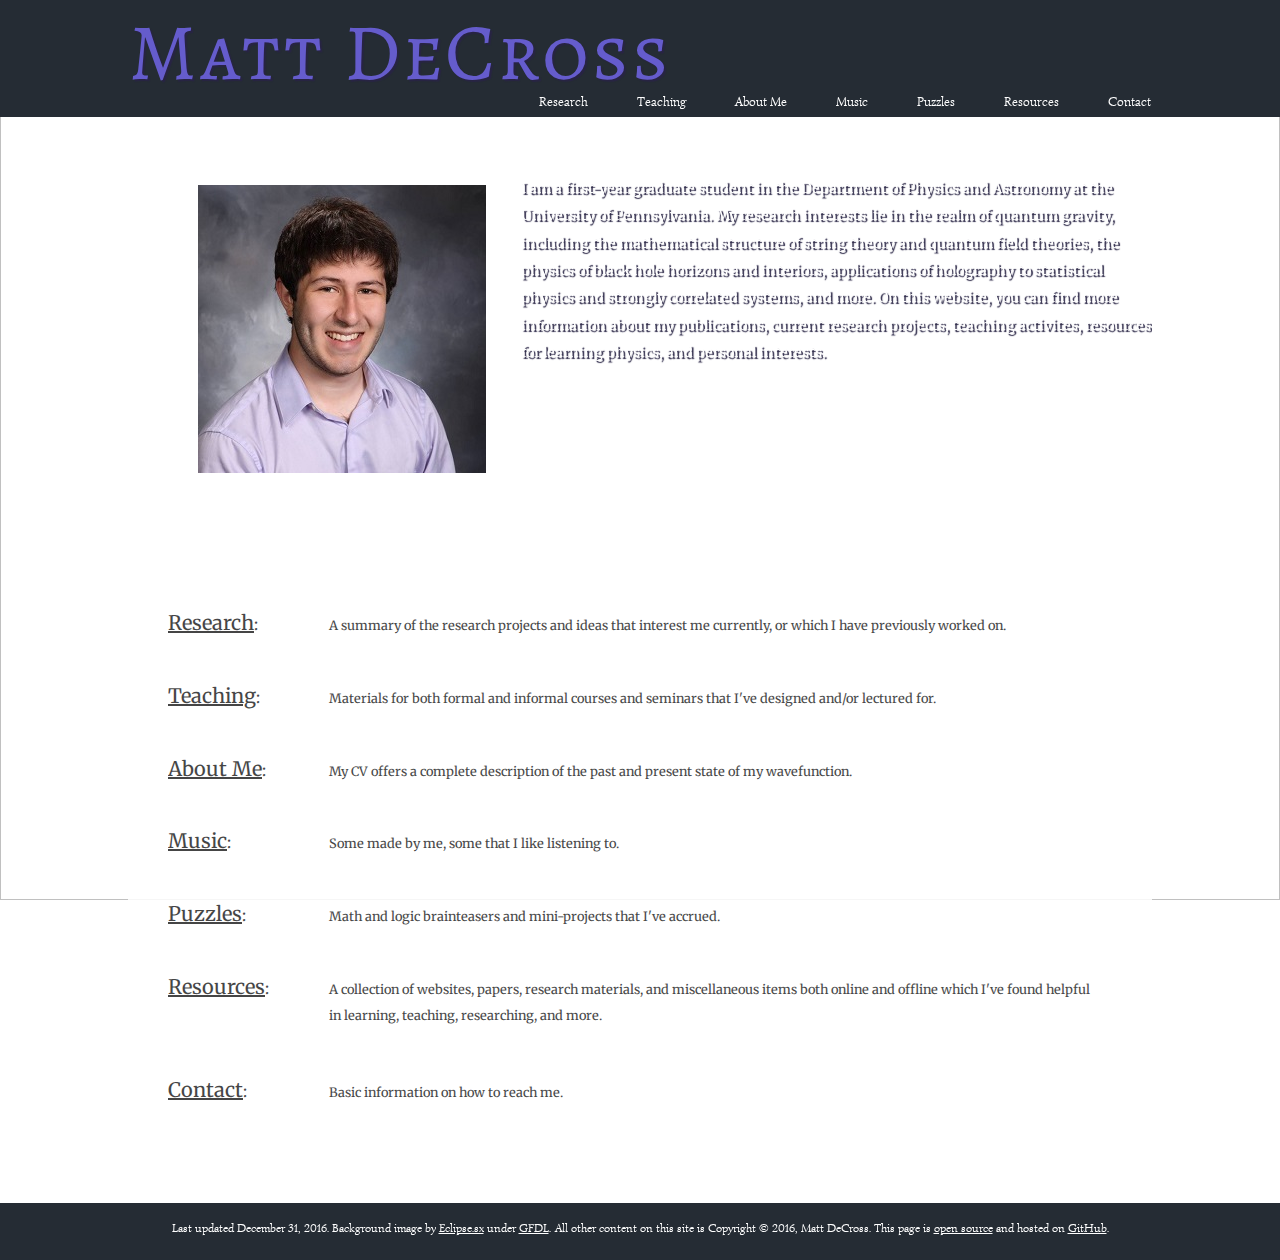
==== index.html @ e7d0e7f9 "Updated front page description." ====
<!DOCTYPE html>
<html lang="en-US">
<head>
<link href='https://fonts.googleapis.com/css?family=Alegreya+SC|Simonetta|Merriweather' rel='stylesheet' type='text/css'>
<link rel="stylesheet" href="mainHome.css">
<meta name="google-site-verification" content="Tqt2Gln1yf5joHPBkiBTXpJOGu27lhAdtxjU4X2Ib1w" />
<meta charset="utf-8">
<meta name="description" content="Matt DeCross is a physics graduate student at the University of Pennsylvania. His research interests are in high energy theory, in particular the physics of black holes, quantum gravity, particle theory, and general relativity.">
<meta name="keywords" content="Matt DeCross, Matthew DeCross, DeCross, physics, physicist, theoretical physics">
<meta name="robots" content="index, follow">
<meta name="author" content="Matt DeCross">
<title>Matt DeCross's Home Page</title>
</head>
<body>
<header>
<div class="header_box">
<div class="header_name">
<h1><a href="https://mdecross.github.io/">Matt DeCross</a></h1>
</div>
<div class="header_options">
<h2><a href="https://mdecross.github.io/research">Research</a></h2>
<h2><a href="https://mdecross.github.io/teaching">Teaching</a></h2>
<h2><a href="https://mdecross.github.io/aboutme">About Me</a></h2>
<h2><a href="https://mdecross.github.io/music">Music</a></h2>
<h2><a href="https://mdecross.github.io/puzzles">Puzzles</a></h2>
<h2><a href="https://mdecross.github.io/resources">Resources</a></h2>
<h3><a href="https://mdecross.github.io/contact">Contact</a></h3>
</div> 
</div>
</header>

<div class="backstretch">
<img src="milkyway.jpg" id="bg"/></div>
<!--Background image licensed under GFDL, by Eclipse.sx-->

<div class="container">
 <div class="top_box">
  <div class="photo_box">
    <div class = "coverphoto">
      <img src="coverphoto.jpg"/>
    </div>
  </div>
  I am a first-year graduate student in the Department of Physics and Astronomy at the University of Pennsylvania. 
  My research interests lie in the realm of quantum gravity, including the mathematical structure of string theory 
  and quantum field theories, the physics of black hole horizons and interiors, applications of holography to statistical physics 
  and strongly correlated systems, and more. On this website, you can find more information about my publications, current 
  research projects, teaching activites, resources for learning physics, and personal interests.
 </div>
  <div class="midbar">
<table style="width:100%">
<tr>
<td><h1><a href="https://mdecross.github.io/research">Research</a>:</h1></td>
<td><h2>A summary of the research projects and ideas that interest me currently, or which I have previously worked on.<br><br></h2> </td>
</tr>
<tr>
<td><h1><a href="https://mdecross.github.io/teaching">Teaching</a>:</h1></td>
<td><h2>Materials for both formal and informal courses and seminars that I've designed and/or lectured for.<br><br></h2></td>
</tr>
<tr>
<td><h1><a href="https://mdecross.github.io/aboutme">About Me</a>:</h1></td>
<td><h2>My CV offers a complete description of the past and present state of my wavefunction.<br><br></h2></td>
</tr>
<tr>
<td><h1><a href="https://mdecross.github.io/music">Music</a>:</h1></td>
<td><h2>Some made by me, some that I like listening to.<br><br></h2></td>
</tr>
<tr>
<td><h1><a href="https://mdecross.github.io/puzzles">Puzzles</a>:</h1></td>
<td><h2>Math and logic brainteasers and mini-projects that I've accrued.<br><br></h2></td>
</tr>
<tr>
<td><h1><a href="https://mdecross.github.io/resources">Resources</a>:</h1></td>
<td><h2>A collection of websites, papers, research materials, and miscellaneous items both online and offline which I've found helpful in learning, teaching, researching, and more.<br><br></h2></td>
</tr>
<tr>
<td><h1><a href="https://mdecross.github.io/contact">Contact</a>:</h1></td>
<td><h2>Basic information on how to reach me.<br><br></h2></td>
</tr>
</table>

    </div>
</div>

<div class="page_footer">
<div class="footer_box">
<h1> Last updated December 31, 2016. Background image by <a href="https://commons.wikimedia.org/wiki/File:Milkyway_swan.jpg">Eclipse.sx</a> under <a href="https://www.gnu.org/licenses/fdl-1.3.en.html">GFDL</a>.</h1>
<h1> All other content on this site is Copyright &copy; 2016, Matt DeCross. This page is <a href="https://github.com/mdecross/mdecross.github.io">open source</a> and hosted on <a href="https://github.com/">GitHub</a>. </h1>
</div>
</div>

</body>
</html>
---- mainHome.css ----
/* http://meyerweb.com/eric/tools/css/reset/ 2. v2.0 | 20110126
  License: none (public domain)
*/

html, body, div, span, applet, object, iframe,
h1, h2, h3, h4, h5, h6, p, blockquote, pre,
a, abbr, acronym, address, big, cite, code,
del, dfn, em, img, ins, kbd, q, s, samp,
small, strike, strong, sub, sup, tt, var,
b, u, i, center,
dl, dt, dd, ol, ul, li,
fieldset, form, label, legend,
table, caption, tbody, tfoot, thead, tr, th, td,
article, aside, canvas, details, embed,
figure, figcaption, footer, hgroup,
menu, nav, output, ruby, section, summary,
time, mark, audio, video {
  margin: 0;
  padding: 0;
  border: 0;
  font-size: 100%;
  font: inherit;
  vertical-align: baseline;
}
/* HTML5 display-role reset for older browsers */
article, aside, details, figcaption, figure,
footer, header, hgroup, menu, nav, section {
  display: block;
}
body {
  line-height: 1;
}
ol, ul {
  list-style: none;
}
blockquote, q {
  quotes: none;
}
blockquote:before, blockquote:after,
q:before, q:after {
  content: '';
  content: none;
}
table {
  border-collapse: collapse;
  border-spacing: 0;
}
header {
  position: fixed;
  width: 100%;
  background-color: #252c34;
  top: 0;
  z-index:1;
}
.header_box {
  width=100%;
  height: 115px;
  background-color: #252c34;
  border: solid 1px #252c34;
}
.header_name {
  display:block;
  width: 100%;
  background-color: #252c34;
}
.header_options {
  display:block;
  width: 100%;
  background-color: #252c34;
  text-align:right;
}
.header_name h1 {
  font-size: 500%;
  font-family: 'Alegreya SC', serif;
  text-shadow: 2px 2px 1px #282444;
  letter-spacing:3px;
  background-color: #252c34;
  padding-left: 10%;
  padding-top: 12px;
}
.header_options h2 {
  display: inline;
  text-decoration: none;
  background-color: #252c34;
  padding-right: 45px;
  font-family: 'Simonetta', cursive;
  font-size: 90%;
}
.header_options h3 {
  display: inline;
  text-decoration: none;
  background-color: #252c34;
  padding-right: 10%;
  font-family: 'Simonetta', cursive;
  font-size: 90%;
}
.header_name h1 a {
  text-decoration: none;
  background-color: #252c34;
  color: #655ccc;
}
.header_options h2 a {
  display: inline;
  text-decoration: none;
  background-color: #252c34;
  font-family: 'Simonetta', cursive;
  color: #ffffff;
  font-size: 90%;
}
.header_options h3 a {
  display: inline;
  text-decoration: none;
  background-color: #252c34;
  color: #ffffff;
  font-family: 'Simonetta', cursive;
  font-size: 90%;
}

.container {
  background-color: transparent;
  overflow:hidden;
  text-align: left;
  min-height:80vh;
  margin-top:135px;
  margin-left:10%;
  margin-right:10%;
  margin-bottom:30px;
}

.top_box {
  margin-top: 40px;
  float:left;
  background-color:transparent;
  color:white;
  text-shadow: 2px 2px 1px #282444;
  font-family: 'Merriweather', serif;
  line-height:1.9;
  font-size:90%;
}

.photo_box {
  float:left;
  background-color:white;
  opacity:.85
  overflow:hidden;
  margin-bottom: 80px;
  margin-left: 60px;
  margin-right:25px;
  width:308px;
  height:308px;
}

.photo_box .coverphoto {
  opacity:1;
  position:relative;
  width:288px;
  height:288px;
  margin:10px 10px 10px 10px;
}

.midbar {
  background-color: white;
  overflow:hidden;
  text-align: left;
  min-height:60vh;
  padding: 40px 50px 30px 40px;
  opacity:0.85;
  font-family: 'Merriweather', serif;
  line-height:1.5;
  font-size:80%;
}

.midbar table {
  background-color: white;
  overflow:hidden;
  text-align: left;
  min-height:60vh;
  padding: 40px 50px 30px 40px;
  opacity:0.85;
  font-family: 'Merriweather', serif;
  line-height:2.0;
  font-size:100%;
}

.midbar table h1 {
  color:black;
  font-size:125%;
}

.midbar table h2 {
  padding-left:60px;
}

.midbar table h1 a {
  color:black;
  font-size:125%;
}

.backstretch {
left: 0px;
top: 0px;
overflow: hidden;
margin: 0px;
padding: 0px;
height: 100%;
width: 100%;
z-index: -999999;
position: fixed;
}

#bg {
position: fixed;
margin: 0px;
padding: 0px;
width: 100%;
height: 100%;
max-height: none;
max-width: none;
z-index: -999999;
left: 0px;
}

.page_footer {
  text-align:center;
  width: 100%;
  background-color: #252c34;
}

.footer_box {
  width=100%;
  height: 40px;
  background-color: #252c34;
  border: solid 1px #252c34;
  padding-top:15px;
}

.page_footer h1 {
  text-align:center;
  display:inline;
  color: #ffffff;
  font-size:12px;
  font-family: 'Simonetta', cursive;
}

.page_footer h1 a {
  display: inline;
  background-color: #252c34;
  color: #ffffff;
  font-size:12px;
  font-family: 'Simonetta', cursive;
}
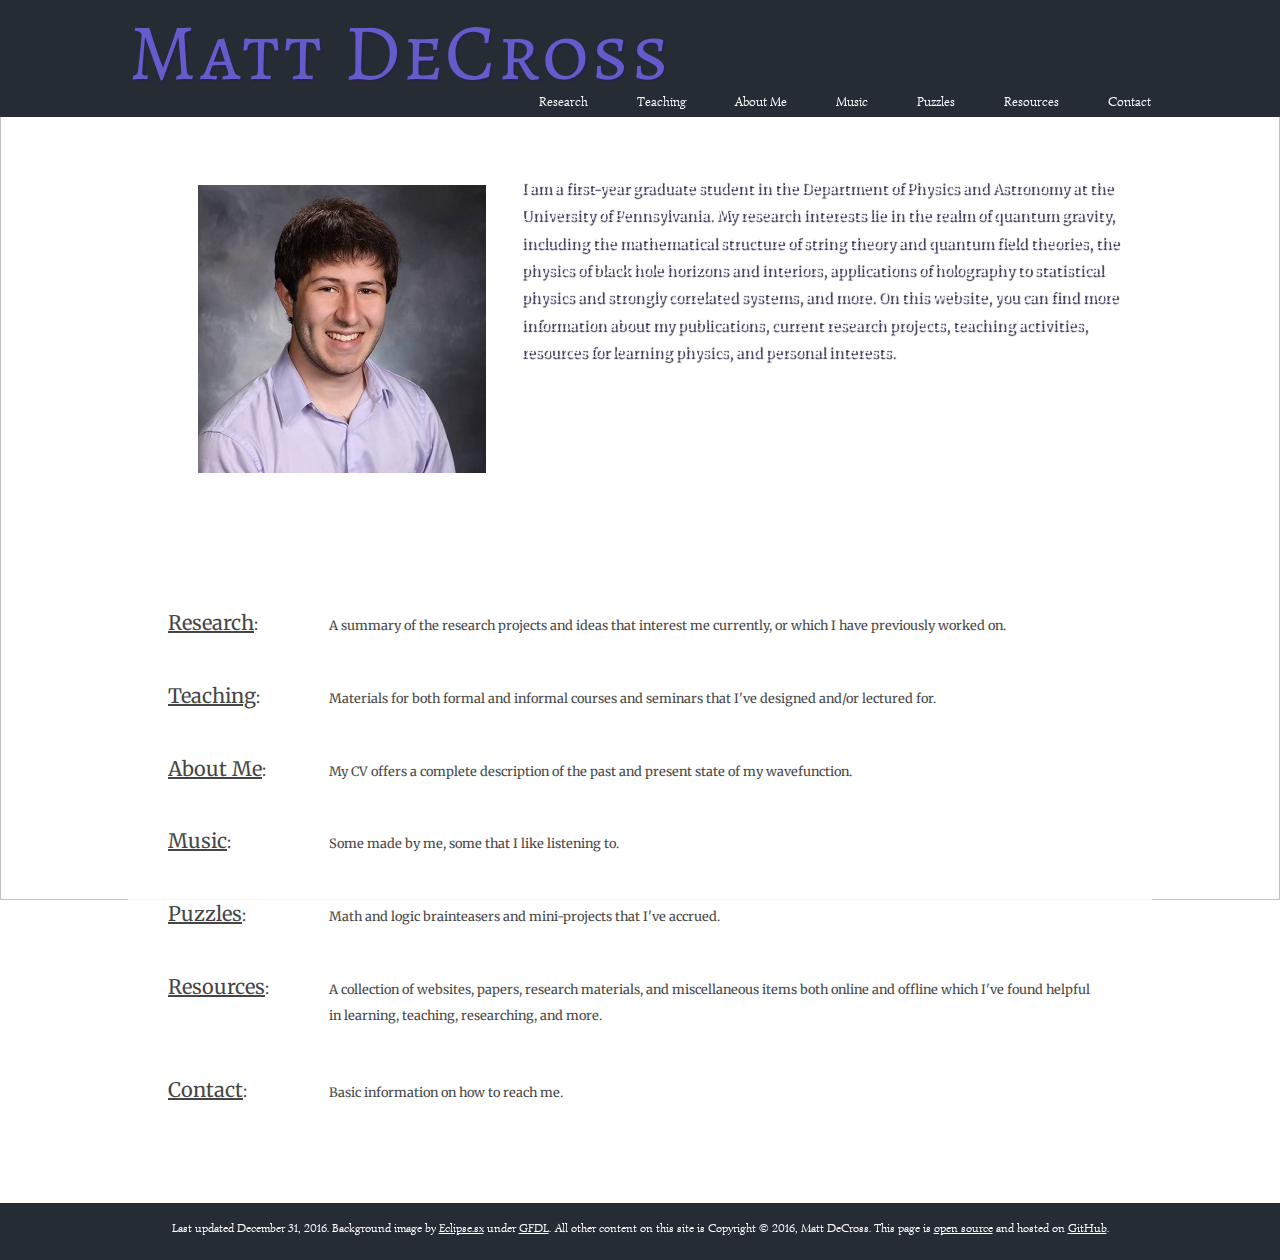
==== commit 34783d58: "Typofix" ====
--- a/index.html
+++ b/index.html
@@ -44,7 +44,7 @@
   My research interests lie in the realm of quantum gravity, including the mathematical structure of string theory 
   and quantum field theories, the physics of black hole horizons and interiors, applications of holography to statistical physics 
   and strongly correlated systems, and more. On this website, you can find more information about my publications, current 
-  research projects, teaching activites, resources for learning physics, and personal interests.
+  research projects, teaching activities, resources for learning physics, and personal interests.
  </div>
   <div class="midbar">
 <table style="width:100%">
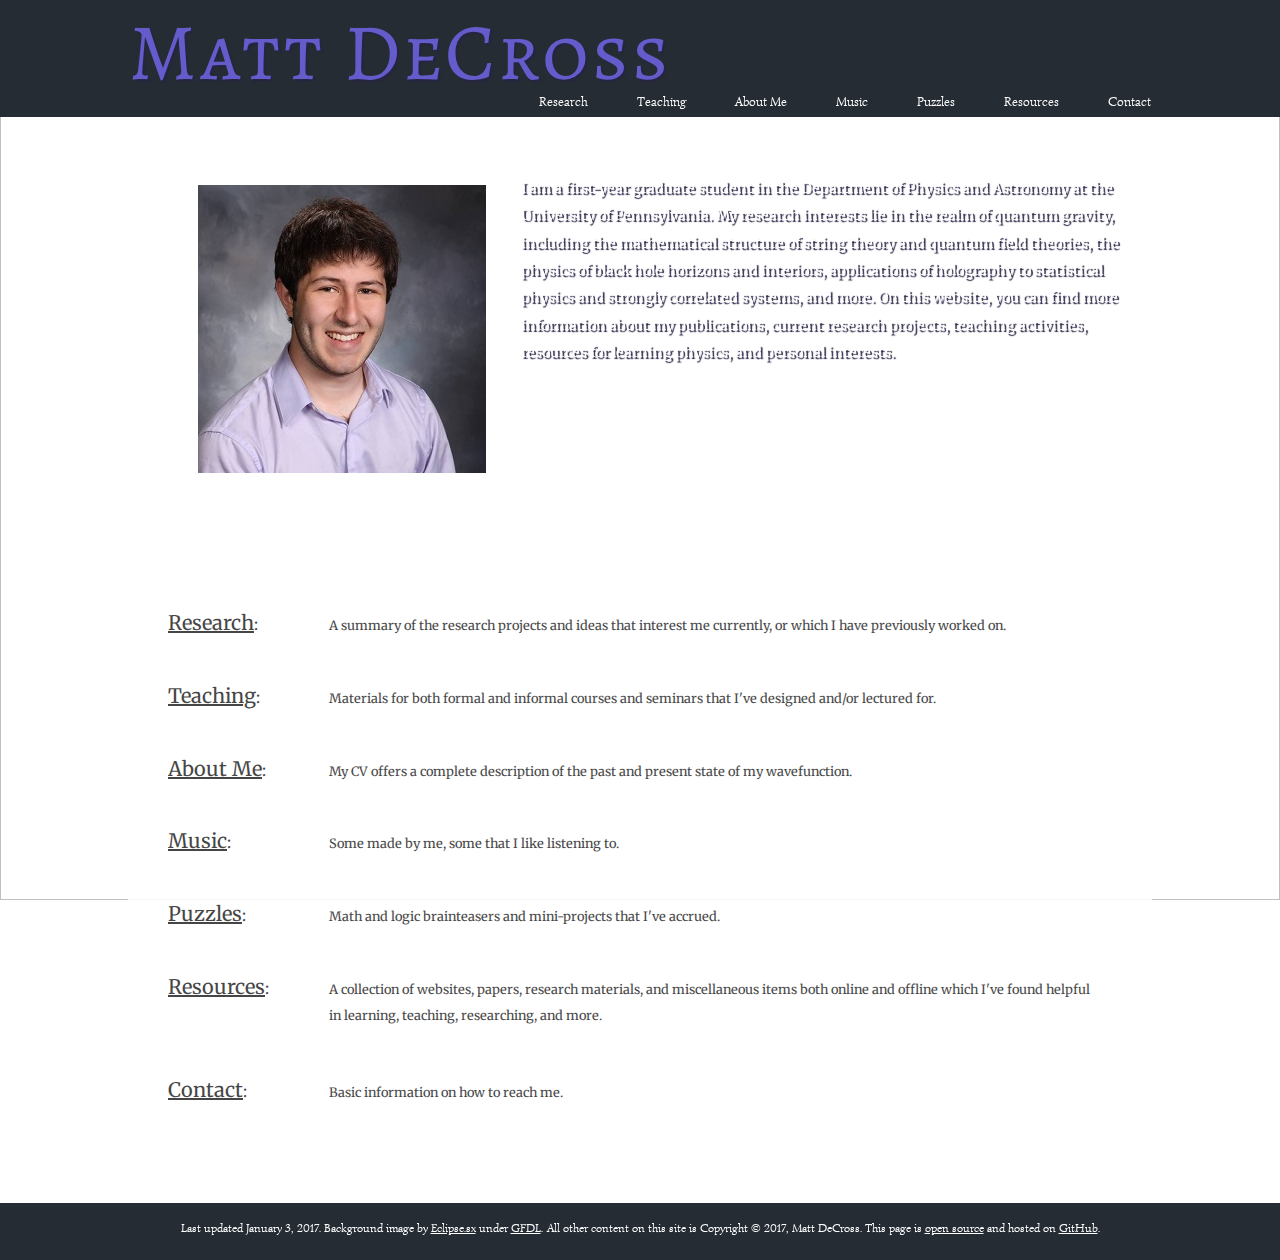
==== commit b40b8de6: "Updated MIT research and copyright year" ====
--- a/index.html
+++ b/index.html
@@ -83,8 +83,8 @@
 
 <div class="page_footer">
 <div class="footer_box">
-<h1> Last updated December 31, 2016. Background image by <a href="https://commons.wikimedia.org/wiki/File:Milkyway_swan.jpg">Eclipse.sx</a> under <a href="https://www.gnu.org/licenses/fdl-1.3.en.html">GFDL</a>.</h1>
-<h1> All other content on this site is Copyright &copy; 2016, Matt DeCross. This page is <a href="https://github.com/mdecross/mdecross.github.io">open source</a> and hosted on <a href="https://github.com/">GitHub</a>. </h1>
+<h1> Last updated January 3, 2017. Background image by <a href="https://commons.wikimedia.org/wiki/File:Milkyway_swan.jpg">Eclipse.sx</a> under <a href="https://www.gnu.org/licenses/fdl-1.3.en.html">GFDL</a>.</h1>
+<h1> All other content on this site is Copyright &copy; 2017, Matt DeCross. This page is <a href="https://github.com/mdecross/mdecross.github.io">open source</a> and hosted on <a href="https://github.com/">GitHub</a>. </h1>
 </div>
 </div>
 
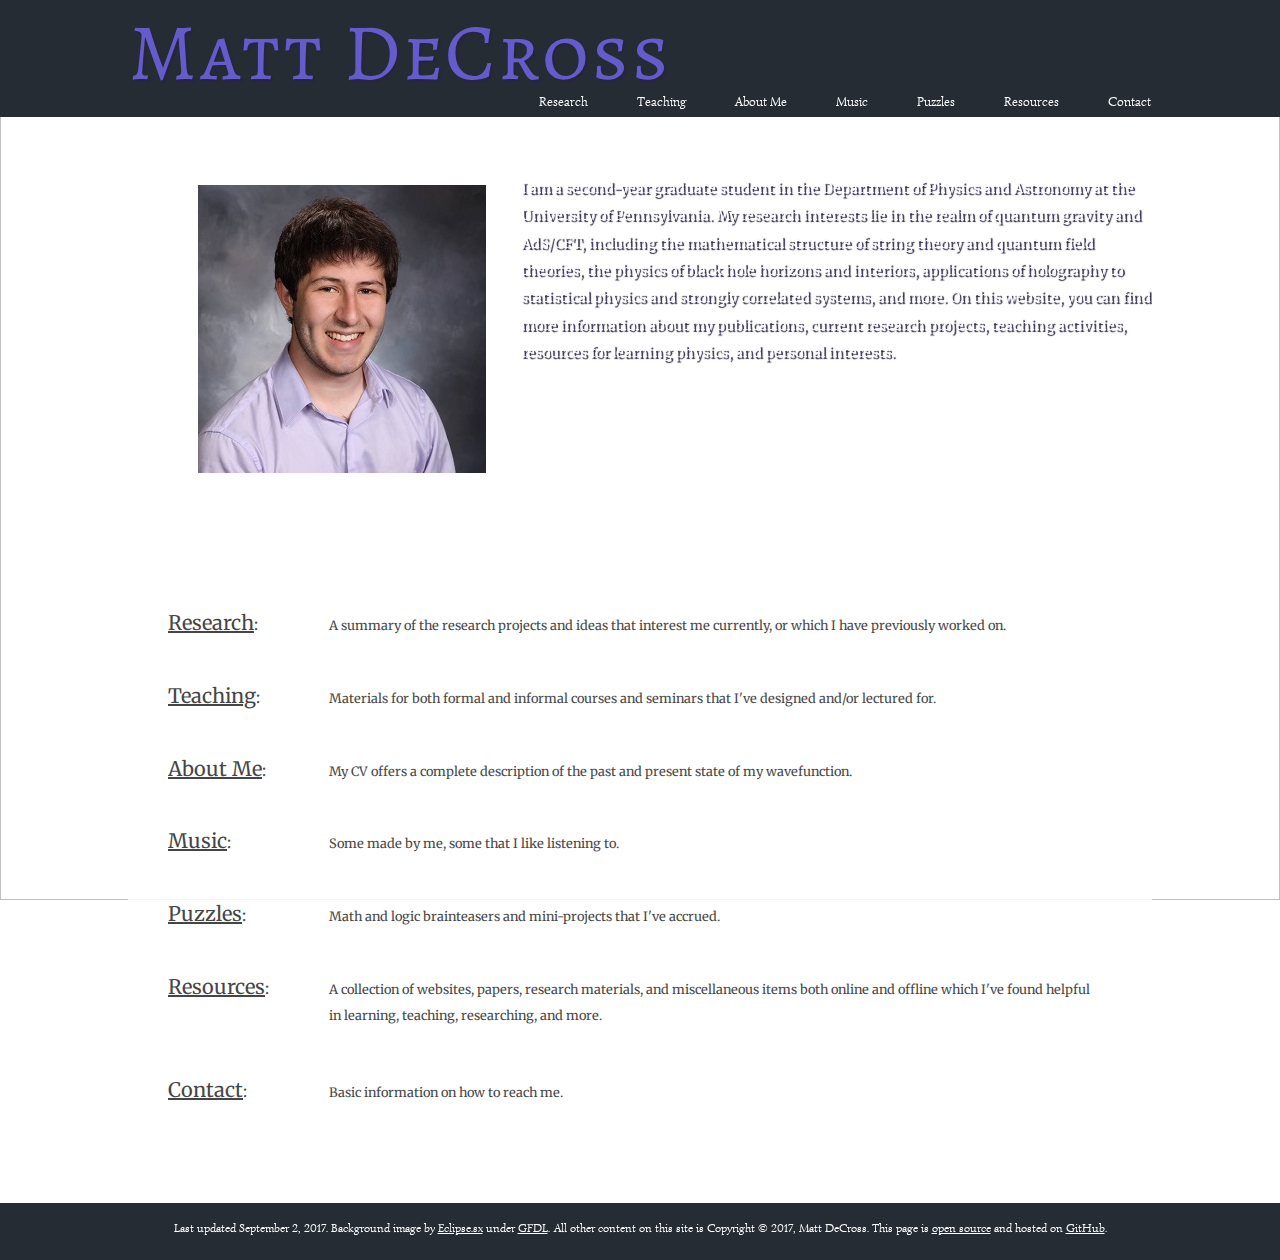
==== commit 79b743a2: "Updates for grad school 2nd year" ====
--- a/index.html
+++ b/index.html
@@ -40,8 +40,8 @@
       <img src="coverphoto.jpg"/>
     </div>
   </div>
-  I am a first-year graduate student in the Department of Physics and Astronomy at the University of Pennsylvania. 
-  My research interests lie in the realm of quantum gravity, including the mathematical structure of string theory 
+  I am a second-year graduate student in the Department of Physics and Astronomy at the University of Pennsylvania. 
+  My research interests lie in the realm of quantum gravity and AdS/CFT, including the mathematical structure of string theory 
   and quantum field theories, the physics of black hole horizons and interiors, applications of holography to statistical physics 
   and strongly correlated systems, and more. On this website, you can find more information about my publications, current 
   research projects, teaching activities, resources for learning physics, and personal interests.
@@ -83,7 +83,7 @@
 
 <div class="page_footer">
 <div class="footer_box">
-<h1> Last updated January 3, 2017. Background image by <a href="https://commons.wikimedia.org/wiki/File:Milkyway_swan.jpg">Eclipse.sx</a> under <a href="https://www.gnu.org/licenses/fdl-1.3.en.html">GFDL</a>.</h1>
+<h1> Last updated September 2, 2017. Background image by <a href="https://commons.wikimedia.org/wiki/File:Milkyway_swan.jpg">Eclipse.sx</a> under <a href="https://www.gnu.org/licenses/fdl-1.3.en.html">GFDL</a>.</h1>
 <h1> All other content on this site is Copyright &copy; 2017, Matt DeCross. This page is <a href="https://github.com/mdecross/mdecross.github.io">open source</a> and hosted on <a href="https://github.com/">GitHub</a>. </h1>
 </div>
 </div>
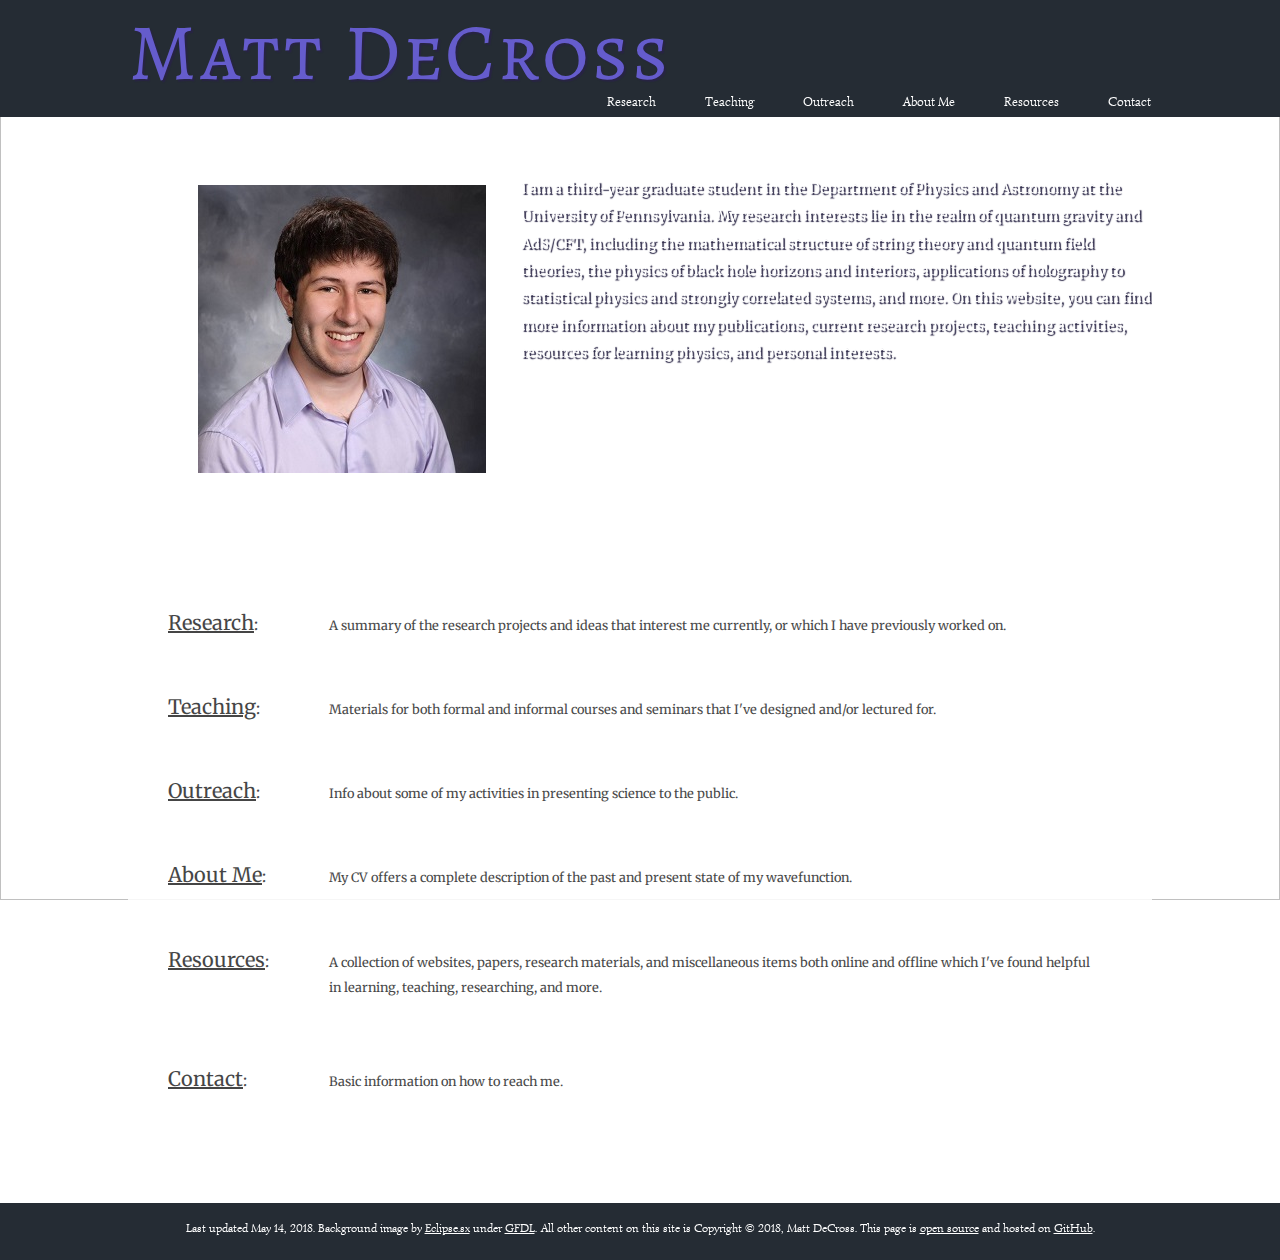
==== commit 03841eb8: "some 2018 updates" ====
--- a/index.html
+++ b/index.html
@@ -20,9 +20,8 @@
 <div class="header_options">
 <h2><a href="https://mdecross.github.io/research">Research</a></h2>
 <h2><a href="https://mdecross.github.io/teaching">Teaching</a></h2>
+<h2><a href="https://mdecross.github.io/music">Outreach</a></h2>
 <h2><a href="https://mdecross.github.io/aboutme">About Me</a></h2>
-<h2><a href="https://mdecross.github.io/music">Music</a></h2>
-<h2><a href="https://mdecross.github.io/puzzles">Puzzles</a></h2>
 <h2><a href="https://mdecross.github.io/resources">Resources</a></h2>
 <h3><a href="https://mdecross.github.io/contact">Contact</a></h3>
 </div> 
@@ -40,7 +39,7 @@
       <img src="coverphoto.jpg"/>
     </div>
   </div>
-  I am a second-year graduate student in the Department of Physics and Astronomy at the University of Pennsylvania. 
+  I am a third-year graduate student in the Department of Physics and Astronomy at the University of Pennsylvania. 
   My research interests lie in the realm of quantum gravity and AdS/CFT, including the mathematical structure of string theory 
   and quantum field theories, the physics of black hole horizons and interiors, applications of holography to statistical physics 
   and strongly correlated systems, and more. On this website, you can find more information about my publications, current 
@@ -57,16 +56,12 @@
 <td><h2>Materials for both formal and informal courses and seminars that I've designed and/or lectured for.<br><br></h2></td>
 </tr>
 <tr>
+<td><h1><a href="https://mdecross.github.io/outreach">Outreach</a>:</h1></td>
+<td><h2>Info about some of my activities in presenting science to the public.<br><br></h2></td>
+</tr>
+<tr>
 <td><h1><a href="https://mdecross.github.io/aboutme">About Me</a>:</h1></td>
 <td><h2>My CV offers a complete description of the past and present state of my wavefunction.<br><br></h2></td>
-</tr>
-<tr>
-<td><h1><a href="https://mdecross.github.io/music">Music</a>:</h1></td>
-<td><h2>Some made by me, some that I like listening to.<br><br></h2></td>
-</tr>
-<tr>
-<td><h1><a href="https://mdecross.github.io/puzzles">Puzzles</a>:</h1></td>
-<td><h2>Math and logic brainteasers and mini-projects that I've accrued.<br><br></h2></td>
 </tr>
 <tr>
 <td><h1><a href="https://mdecross.github.io/resources">Resources</a>:</h1></td>
@@ -83,8 +78,8 @@
 
 <div class="page_footer">
 <div class="footer_box">
-<h1> Last updated September 2, 2017. Background image by <a href="https://commons.wikimedia.org/wiki/File:Milkyway_swan.jpg">Eclipse.sx</a> under <a href="https://www.gnu.org/licenses/fdl-1.3.en.html">GFDL</a>.</h1>
-<h1> All other content on this site is Copyright &copy; 2017, Matt DeCross. This page is <a href="https://github.com/mdecross/mdecross.github.io">open source</a> and hosted on <a href="https://github.com/">GitHub</a>. </h1>
+<h1> Last updated May 14, 2018. Background image by <a href="https://commons.wikimedia.org/wiki/File:Milkyway_swan.jpg">Eclipse.sx</a> under <a href="https://www.gnu.org/licenses/fdl-1.3.en.html">GFDL</a>.</h1>
+<h1> All other content on this site is Copyright &copy; 2018, Matt DeCross. This page is <a href="https://github.com/mdecross/mdecross.github.io">open source</a> and hosted on <a href="https://github.com/">GitHub</a>. </h1>
 </div>
 </div>
 
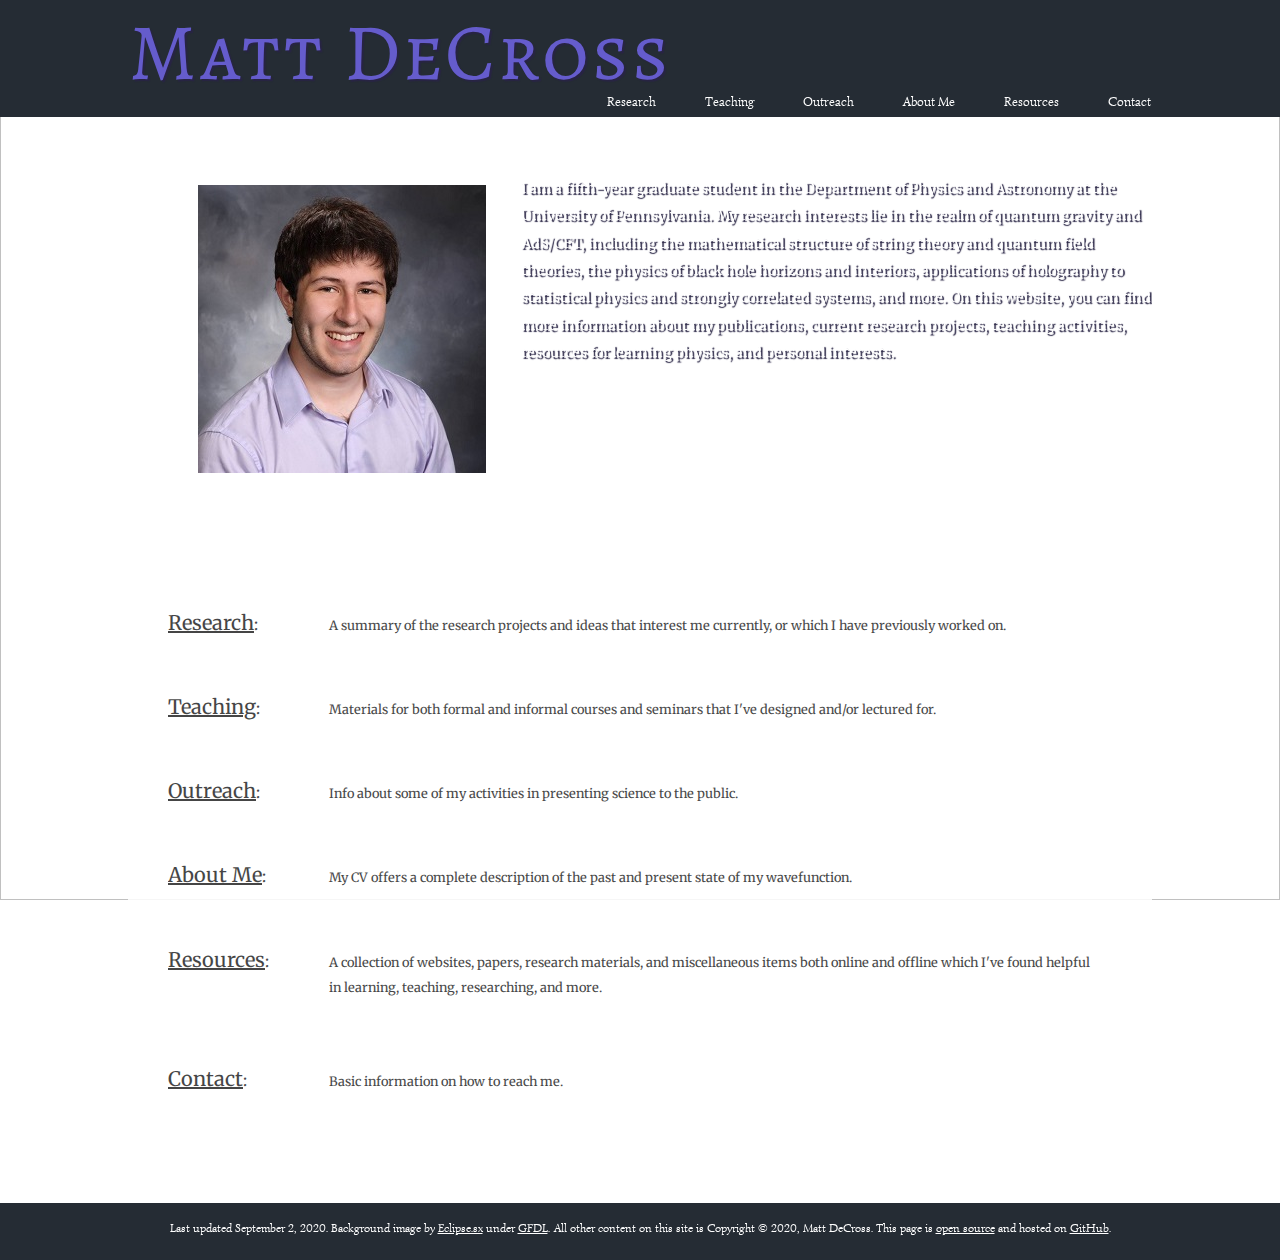
==== commit 33724ae0: "updated dates, updated teaching page" ====
--- a/index.html
+++ b/index.html
@@ -5,8 +5,8 @@
 <link rel="stylesheet" href="mainHome.css">
 <meta name="google-site-verification" content="Tqt2Gln1yf5joHPBkiBTXpJOGu27lhAdtxjU4X2Ib1w" />
 <meta charset="utf-8">
-<meta name="description" content="Matt DeCross is a physics graduate student at the University of Pennsylvania. His research interests are in high energy theory, in particular the physics of black holes, quantum gravity, particle theory, and general relativity.">
-<meta name="keywords" content="Matt DeCross, Matthew DeCross, DeCross, physics, physicist, theoretical physics">
+<meta name="description" content="Matt DeCross is a physics graduate student at the University of Pennsylvania. His research interests are in quantum information and high energy theory, in particular, the physics of black holes, quantum chaos, quantum information dynamics, quantum gravity, particle theory, and general relativity.">
+<meta name="keywords" content="Matt DeCross, DeCross, physics, physicist, theoretical physics, quantum gravity, quantum mechanics, quantum information">
 <meta name="robots" content="index, follow">
 <meta name="author" content="Matt DeCross">
 <title>Matt DeCross's Home Page</title>
@@ -20,7 +20,7 @@
 <div class="header_options">
 <h2><a href="https://mdecross.github.io/research">Research</a></h2>
 <h2><a href="https://mdecross.github.io/teaching">Teaching</a></h2>
-<h2><a href="https://mdecross.github.io/music">Outreach</a></h2>
+<h2><a href="https://mdecross.github.io/outreach">Outreach</a></h2>
 <h2><a href="https://mdecross.github.io/aboutme">About Me</a></h2>
 <h2><a href="https://mdecross.github.io/resources">Resources</a></h2>
 <h3><a href="https://mdecross.github.io/contact">Contact</a></h3>
@@ -39,7 +39,7 @@
       <img src="coverphoto.jpg"/>
     </div>
   </div>
-  I am a third-year graduate student in the Department of Physics and Astronomy at the University of Pennsylvania. 
+  I am a fifth-year graduate student in the Department of Physics and Astronomy at the University of Pennsylvania. 
   My research interests lie in the realm of quantum gravity and AdS/CFT, including the mathematical structure of string theory 
   and quantum field theories, the physics of black hole horizons and interiors, applications of holography to statistical physics 
   and strongly correlated systems, and more. On this website, you can find more information about my publications, current 
@@ -78,8 +78,8 @@
 
 <div class="page_footer">
 <div class="footer_box">
-<h1> Last updated May 14, 2018. Background image by <a href="https://commons.wikimedia.org/wiki/File:Milkyway_swan.jpg">Eclipse.sx</a> under <a href="https://www.gnu.org/licenses/fdl-1.3.en.html">GFDL</a>.</h1>
-<h1> All other content on this site is Copyright &copy; 2018, Matt DeCross. This page is <a href="https://github.com/mdecross/mdecross.github.io">open source</a> and hosted on <a href="https://github.com/">GitHub</a>. </h1>
+<h1> Last updated September 2, 2020. Background image by <a href="https://commons.wikimedia.org/wiki/File:Milkyway_swan.jpg">Eclipse.sx</a> under <a href="https://www.gnu.org/licenses/fdl-1.3.en.html">GFDL</a>.</h1>
+<h1> All other content on this site is Copyright &copy; 2020, Matt DeCross. This page is <a href="https://github.com/mdecross/mdecross.github.io">open source</a> and hosted on <a href="https://github.com/">GitHub</a>. </h1>
 </div>
 </div>
 
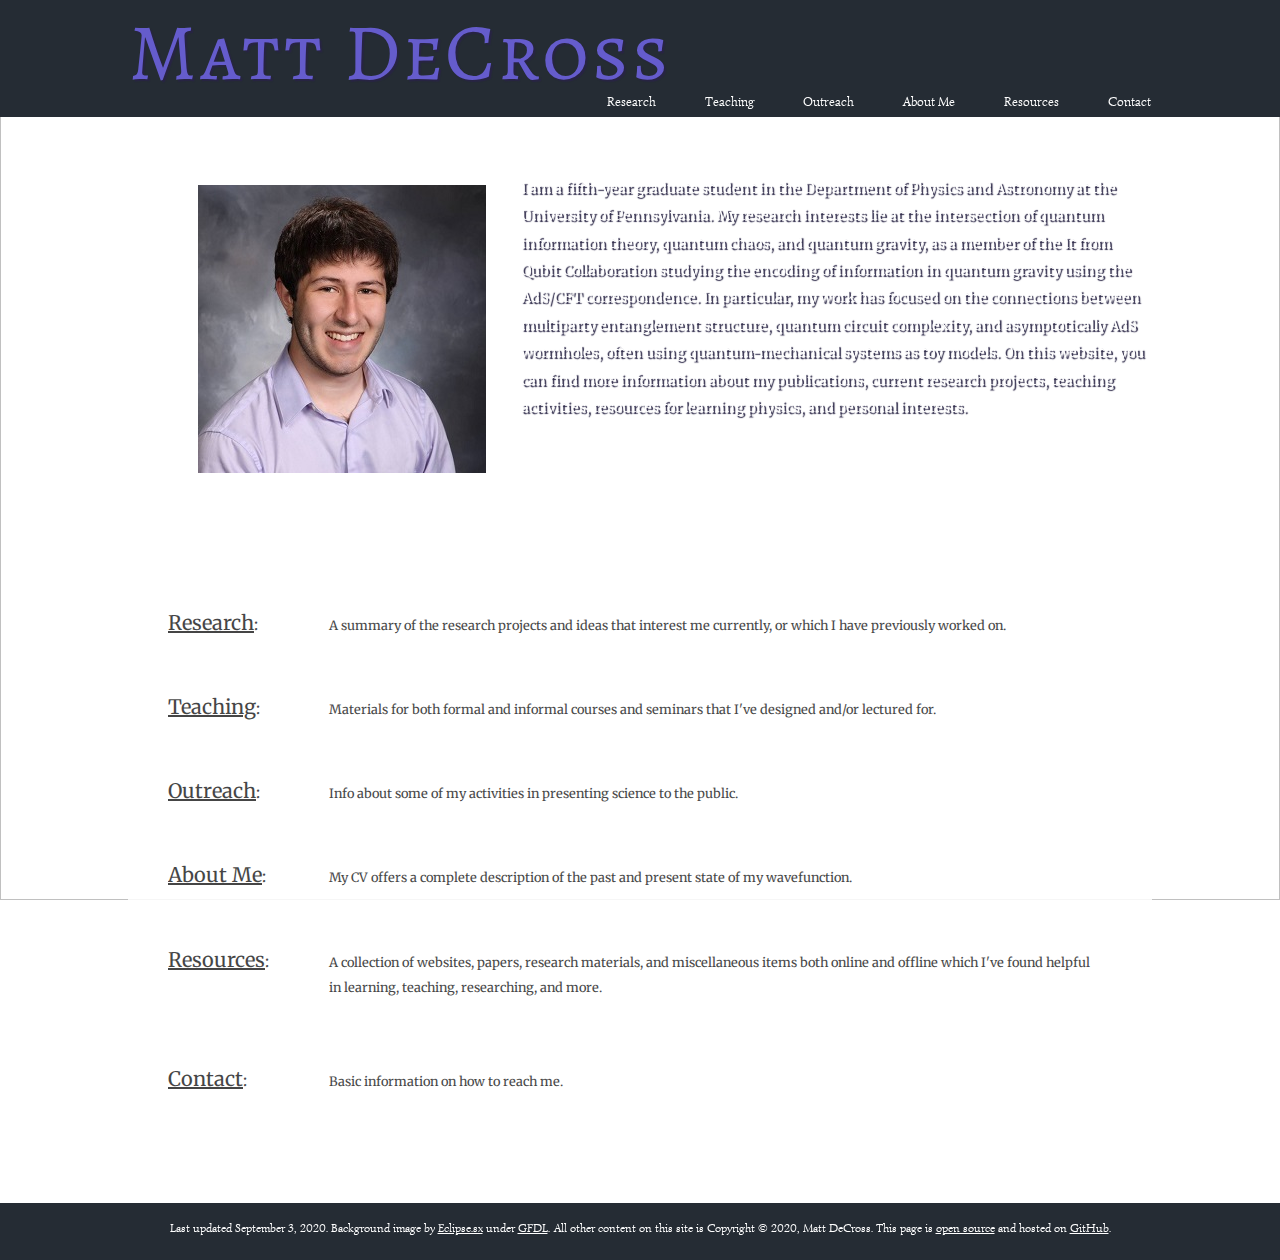
==== commit 8f09a2bb: "Updates to research interests" ====
--- a/index.html
+++ b/index.html
@@ -40,10 +40,7 @@
     </div>
   </div>
   I am a fifth-year graduate student in the Department of Physics and Astronomy at the University of Pennsylvania. 
-  My research interests lie in the realm of quantum gravity and AdS/CFT, including the mathematical structure of string theory 
-  and quantum field theories, the physics of black hole horizons and interiors, applications of holography to statistical physics 
-  and strongly correlated systems, and more. On this website, you can find more information about my publications, current 
-  research projects, teaching activities, resources for learning physics, and personal interests.
+  My research interests lie at the intersection of quantum information theory, quantum chaos, and quantum gravity, as a member of the It from Qubit Collaboration studying the encoding of information in quantum gravity using the AdS/CFT correspondence. In particular, my work has focused on the connections between multiparty entanglement structure, quantum circuit complexity, and asymptotically AdS wormholes, often using quantum-mechanical systems as toy models. On this website, you can find more information about my publications, current research projects, teaching activities, resources for learning physics, and personal interests.
  </div>
   <div class="midbar">
 <table style="width:100%">
@@ -78,7 +75,7 @@
 
 <div class="page_footer">
 <div class="footer_box">
-<h1> Last updated September 2, 2020. Background image by <a href="https://commons.wikimedia.org/wiki/File:Milkyway_swan.jpg">Eclipse.sx</a> under <a href="https://www.gnu.org/licenses/fdl-1.3.en.html">GFDL</a>.</h1>
+<h1> Last updated September 3, 2020. Background image by <a href="https://commons.wikimedia.org/wiki/File:Milkyway_swan.jpg">Eclipse.sx</a> under <a href="https://www.gnu.org/licenses/fdl-1.3.en.html">GFDL</a>.</h1>
 <h1> All other content on this site is Copyright &copy; 2020, Matt DeCross. This page is <a href="https://github.com/mdecross/mdecross.github.io">open source</a> and hosted on <a href="https://github.com/">GitHub</a>. </h1>
 </div>
 </div>
